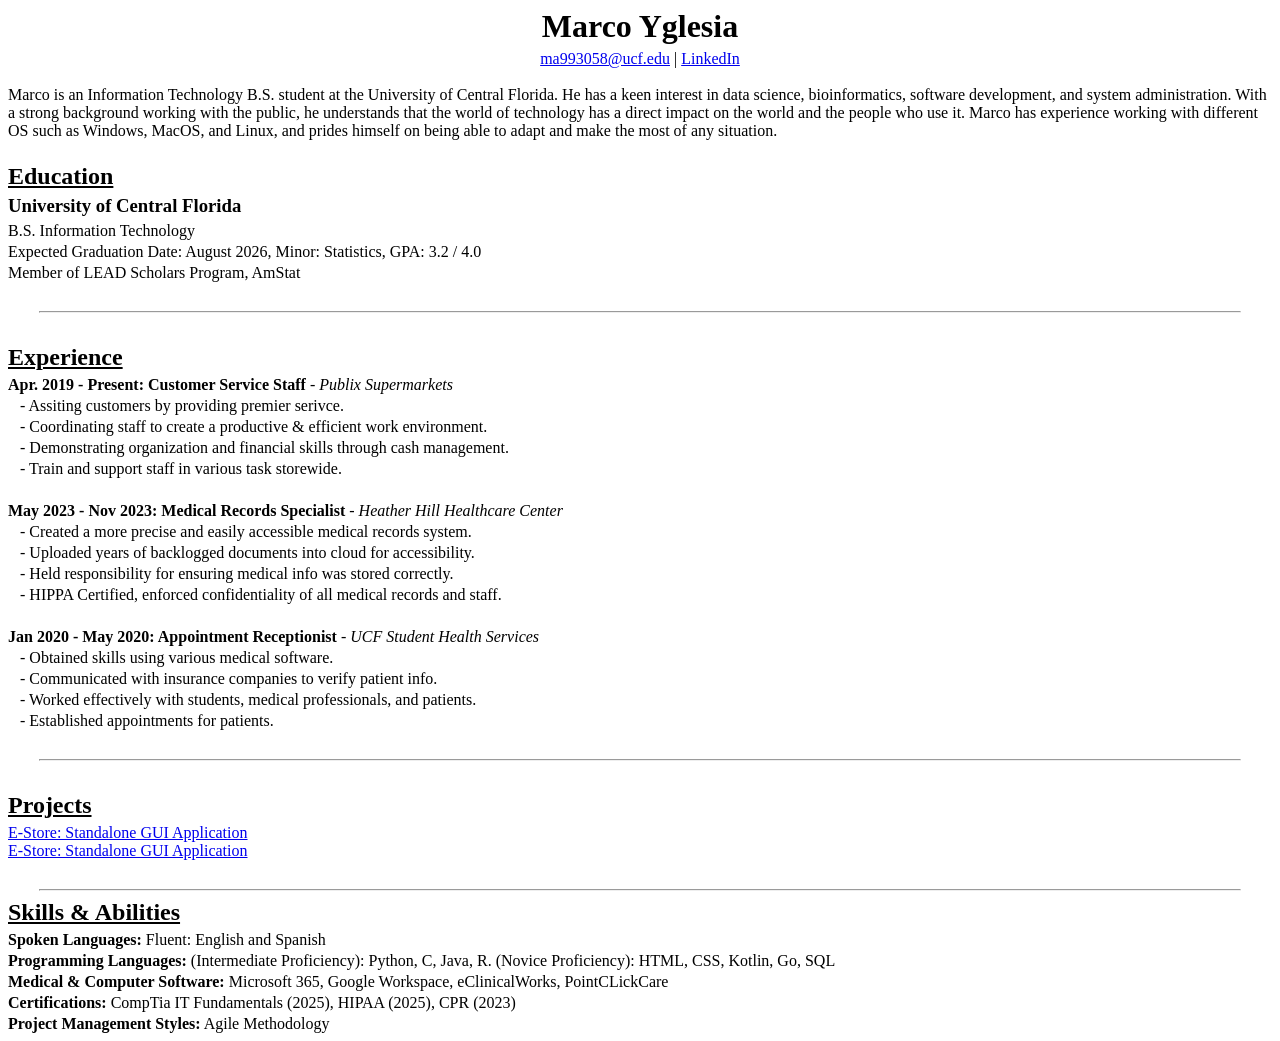
==== Resume.html @ 1983713d "Add files via upload" ====
<!DOCTYPE html>
<html lang="en">
<head>
    <meta charset="UTF-8">
    <title>
        Resume - Marco Yglesia
    </title>
</head>

<style>
    address {
        font-style: normal;
    }
    h1, h2, h3, p {
        margin: 5px 0;
    }
    p {
    margin: 3px 0;
    }
</style>

<body>
    <header>
        <h1 align="center">
            Marco Yglesia
        </h1>

        <address align = "center">
            <a href = "mailto:ma993058@ucf.edu" target="_blank">ma993058@ucf.edu</a>
                 |
            <a href = "https://www.linkedin.com/in/marco-yglesia-aba0831a2/" target="_blank">LinkedIn</a>
        </address>
    </header>

    <main>
        <section>
            <br>
            Marco is an Information Technology B.S. student at the University of Central Florida. He has a keen interest in data science, bioinformatics,
            software development, and system administration. With a strong background working with the public, he understands that the world of technology has a
            direct impact on the world and the people who use it. Marco has experience working with different OS such as Windows, MacOS, and Linux, and prides himself
            on being able to adapt and make the most of any situation.
            <br>
            <br>
        </section>

        <section>
            <h2><u>Education</u></h2>
            <article>
                <h3>University of Central Florida</h3>
                <p>B.S. Information Technology</p>
                <p>Expected Graduation Date: August 2026, Minor: Statistics, GPA: 3.2 / 4.0</p>
                <p>Member of LEAD Scholars Program, AmStat</p>

            </article>
        </section>

        <br>
        <hr width="95%">
        <br>

        <section>
            <h2><u>Experience</u></h2>
            <article>
                <p><b>Apr. 2019 - Present: Customer Service Staff</b> - <i>Publix Supermarkets</i> </p>
                <p>&nbsp;&nbsp;&nbsp;- Assiting customers by providing premier serivce.</p>
                <p>&nbsp;&nbsp;&nbsp;- Coordinating staff to create a productive & efficient work environment.</p>
                <p>&nbsp;&nbsp;&nbsp;- Demonstrating organization and financial skills through cash management.</p>
                <p>&nbsp;&nbsp;&nbsp;- Train and support staff in various task storewide.</p>
                <p>&nbsp;</p>

                <p><b>May 2023 - Nov 2023: Medical Records Specialist</b> - <i>Heather Hill Healthcare Center</i></p>
                <p>&nbsp;&nbsp;&nbsp;- Created a more precise and easily accessible medical records system.</p>
                <p>&nbsp;&nbsp;&nbsp;- Uploaded years of backlogged documents into cloud for accessibility.</p>
                <p>&nbsp;&nbsp;&nbsp;- Held responsibility for ensuring medical info was stored correctly.</p>
                <p>&nbsp;&nbsp;&nbsp;- HIPPA Certified, enforced confidentiality of all medical records and staff.</p>
                <p>&nbsp;</p>

                <p><b>Jan 2020 - May 2020: Appointment Receptionist</b> - <i>UCF Student Health Services</i></p>
                <p>&nbsp;&nbsp;&nbsp;- Obtained skills using various medical software.</p>
                <p>&nbsp;&nbsp;&nbsp;- Communicated with insurance companies to verify patient info.</p>
                <p>&nbsp;&nbsp;&nbsp;- Worked effectively with students, medical professionals, and patients.</p>
                <p>&nbsp;&nbsp;&nbsp;- Established appointments for patients.</p>
                <p>&nbsp;</p>
            </article>
        </section>

        <hr width="95%">
        <br>

        <section>
            <h2><u>Projects</u></h2>
            <a href = "mailto:ma993058@ucf.edu" target="_blank">E-Store: Standalone GUI Application</a>
            <br>
            <a href = "mailto:ma993058@ucf.edu" target="_blank">E-Store: Standalone GUI Application</a>



            <p></p>

        </section>

        <br>
        <hr width="95%">

        <section>
            <h2><u>Skills & Abilities</u></h2>
            <p><b>Spoken Languages:</b>&nbsp;Fluent: English and Spanish</p>
            <p><b>Programming Languages:</b>&nbsp;(Intermediate Proficiency): Python, C, Java, R. (Novice Proficiency): HTML, CSS, Kotlin, Go, SQL</p>
            <p><b>Medical & Computer Software:</b>&nbsp;Microsoft 365, Google Workspace, eClinicalWorks, PointCLickCare</p>
            <p><b>Certifications:</b>&nbsp;CompTia IT Fundamentals (2025), HIPAA (2025), CPR (2023)</p>
            <p><b>Project Management Styles:</b>&nbsp;Agile Methodology</p>
        </section>

    </main>
</body>
</html>
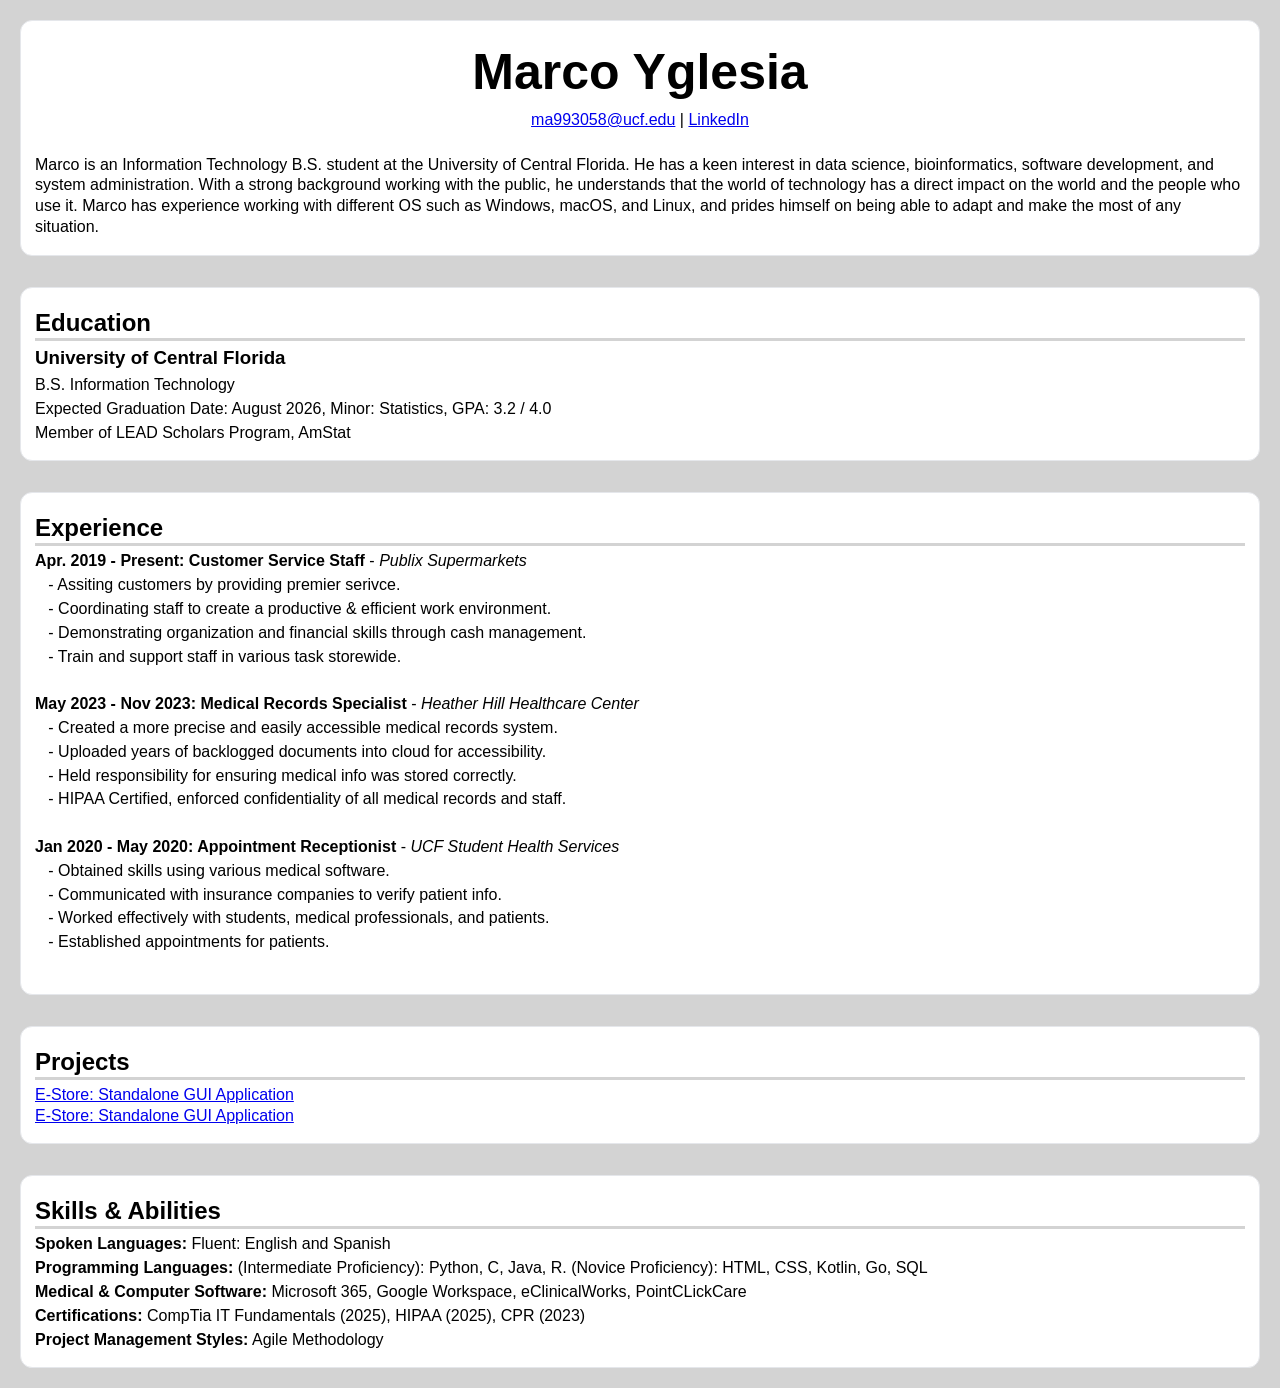
==== commit ee12cd94: "Add files via upload" ====
--- a/Resume.html
+++ b/Resume.html
@@ -1,7 +1,9 @@
 <!DOCTYPE html>
 <html lang="en">
 <head>
+    <link rel="stylesheet" href="ResumeStyle.css">
     <meta charset="UTF-8">
+    <meta name="viewport" content="width=device-width, initial-scale=1.0">
     <title>
         Resume - Marco Yglesia
     </title>
@@ -15,102 +17,96 @@
         margin: 5px 0;
     }
     p {
-    margin: 3px 0;
+        margin: 3px 0;
     }
 </style>
 
 <body>
-    <header>
-        <h1 align="center">
-            Marco Yglesia
-        </h1>
+<header class="card">
+    <h1>
+        Marco Yglesia
+    </h1>
+    <address align = "center">
+        <a href = "mailto:ma993058@ucf.edu" target="_blank">ma993058@ucf.edu</a>
+        |
+        <a href = "https://www.linkedin.com/in/marco-yglesia-aba0831a2/" target="_blank">LinkedIn</a>
+    </address>
+    <br>
+    <p>
+        Marco is an Information Technology B.S. student at the University of Central Florida. He has a keen interest in data science, bioinformatics,
+        software development, and system administration. With a strong background working with the public, he understands that the world of technology has a
+        direct impact on the world and the people who use it. Marco has experience working with different OS such as Windows, macOS, and Linux, and prides himself
+        on being able to adapt and make the most of any situation.
+    </p>
+</header>
 
-        <address align = "center">
-            <a href = "mailto:ma993058@ucf.edu" target="_blank">ma993058@ucf.edu</a>
-                 |
-            <a href = "https://www.linkedin.com/in/marco-yglesia-aba0831a2/" target="_blank">LinkedIn</a>
-        </address>
-    </header>
+<br>
 
-    <main>
-        <section>
-            <br>
-            Marco is an Information Technology B.S. student at the University of Central Florida. He has a keen interest in data science, bioinformatics,
-            software development, and system administration. With a strong background working with the public, he understands that the world of technology has a
-            direct impact on the world and the people who use it. Marco has experience working with different OS such as Windows, MacOS, and Linux, and prides himself
-            on being able to adapt and make the most of any situation.
-            <br>
-            <br>
-        </section>
+<main>
+    <section class="card">
+        <h2>Education</h2>
+        <article>
+            <h3>University of Central Florida</h3>
+            <p>B.S. Information Technology</p>
+            <p>Expected Graduation Date: August 2026, Minor: Statistics, GPA: 3.2 / 4.0</p>
+            <p>Member of LEAD Scholars Program, AmStat</p>
 
-        <section>
-            <h2><u>Education</u></h2>
-            <article>
-                <h3>University of Central Florida</h3>
-                <p>B.S. Information Technology</p>
-                <p>Expected Graduation Date: August 2026, Minor: Statistics, GPA: 3.2 / 4.0</p>
-                <p>Member of LEAD Scholars Program, AmStat</p>
+        </article>
+    </section>
 
-            </article>
-        </section>
+    <br>
 
+    <section class="card">
+        <h2>Experience</h2>
+        <article>
+            <p><b>Apr. 2019 - Present: Customer Service Staff</b> - <i>Publix Supermarkets</i> </p>
+            <p>&nbsp;&nbsp;&nbsp;- Assiting customers by providing premier serivce.</p>
+            <p>&nbsp;&nbsp;&nbsp;- Coordinating staff to create a productive & efficient work environment.</p>
+            <p>&nbsp;&nbsp;&nbsp;- Demonstrating organization and financial skills through cash management.</p>
+            <p>&nbsp;&nbsp;&nbsp;- Train and support staff in various task storewide.</p>
+            <p>&nbsp;</p>
+
+            <p><b>May 2023 - Nov 2023: Medical Records Specialist</b> - <i>Heather Hill Healthcare Center</i></p>
+            <p>&nbsp;&nbsp;&nbsp;- Created a more precise and easily accessible medical records system.</p>
+            <p>&nbsp;&nbsp;&nbsp;- Uploaded years of backlogged documents into cloud for accessibility.</p>
+            <p>&nbsp;&nbsp;&nbsp;- Held responsibility for ensuring medical info was stored correctly.</p>
+            <p>&nbsp;&nbsp;&nbsp;- HIPAA Certified, enforced confidentiality of all medical records and staff.</p>
+            <p>&nbsp;</p>
+
+            <p><b>Jan 2020 - May 2020: Appointment Receptionist</b> - <i>UCF Student Health Services</i></p>
+            <p>&nbsp;&nbsp;&nbsp;- Obtained skills using various medical software.</p>
+            <p>&nbsp;&nbsp;&nbsp;- Communicated with insurance companies to verify patient info.</p>
+            <p>&nbsp;&nbsp;&nbsp;- Worked effectively with students, medical professionals, and patients.</p>
+            <p>&nbsp;&nbsp;&nbsp;- Established appointments for patients.</p>
+            <p>&nbsp;</p>
+        </article>
+    </section>
+
+    <br>
+
+    <section class="card">
+        <h2>Projects</h2>
+        <a href = "mailto:ma993058@ucf.edu" target="_blank">E-Store: Standalone GUI Application</a>
         <br>
-        <hr width="95%">
-        <br>
-
-        <section>
-            <h2><u>Experience</u></h2>
-            <article>
-                <p><b>Apr. 2019 - Present: Customer Service Staff</b> - <i>Publix Supermarkets</i> </p>
-                <p>&nbsp;&nbsp;&nbsp;- Assiting customers by providing premier serivce.</p>
-                <p>&nbsp;&nbsp;&nbsp;- Coordinating staff to create a productive & efficient work environment.</p>
-                <p>&nbsp;&nbsp;&nbsp;- Demonstrating organization and financial skills through cash management.</p>
-                <p>&nbsp;&nbsp;&nbsp;- Train and support staff in various task storewide.</p>
-                <p>&nbsp;</p>
-
-                <p><b>May 2023 - Nov 2023: Medical Records Specialist</b> - <i>Heather Hill Healthcare Center</i></p>
-                <p>&nbsp;&nbsp;&nbsp;- Created a more precise and easily accessible medical records system.</p>
-                <p>&nbsp;&nbsp;&nbsp;- Uploaded years of backlogged documents into cloud for accessibility.</p>
-                <p>&nbsp;&nbsp;&nbsp;- Held responsibility for ensuring medical info was stored correctly.</p>
-                <p>&nbsp;&nbsp;&nbsp;- HIPPA Certified, enforced confidentiality of all medical records and staff.</p>
-                <p>&nbsp;</p>
-
-                <p><b>Jan 2020 - May 2020: Appointment Receptionist</b> - <i>UCF Student Health Services</i></p>
-                <p>&nbsp;&nbsp;&nbsp;- Obtained skills using various medical software.</p>
-                <p>&nbsp;&nbsp;&nbsp;- Communicated with insurance companies to verify patient info.</p>
-                <p>&nbsp;&nbsp;&nbsp;- Worked effectively with students, medical professionals, and patients.</p>
-                <p>&nbsp;&nbsp;&nbsp;- Established appointments for patients.</p>
-                <p>&nbsp;</p>
-            </article>
-        </section>
-
-        <hr width="95%">
-        <br>
-
-        <section>
-            <h2><u>Projects</u></h2>
-            <a href = "mailto:ma993058@ucf.edu" target="_blank">E-Store: Standalone GUI Application</a>
-            <br>
-            <a href = "mailto:ma993058@ucf.edu" target="_blank">E-Store: Standalone GUI Application</a>
+        <a href = "mailto:ma993058@ucf.edu" target="_blank">E-Store: Standalone GUI Application</a>
 
 
 
-            <p></p>
+        <p></p>
 
-        </section>
+    </section>
 
-        <br>
-        <hr width="95%">
+    <br>
 
-        <section>
-            <h2><u>Skills & Abilities</u></h2>
-            <p><b>Spoken Languages:</b>&nbsp;Fluent: English and Spanish</p>
-            <p><b>Programming Languages:</b>&nbsp;(Intermediate Proficiency): Python, C, Java, R. (Novice Proficiency): HTML, CSS, Kotlin, Go, SQL</p>
-            <p><b>Medical & Computer Software:</b>&nbsp;Microsoft 365, Google Workspace, eClinicalWorks, PointCLickCare</p>
-            <p><b>Certifications:</b>&nbsp;CompTia IT Fundamentals (2025), HIPAA (2025), CPR (2023)</p>
-            <p><b>Project Management Styles:</b>&nbsp;Agile Methodology</p>
-        </section>
+    <section class="card">
+        <h2>Skills & Abilities</h2>
+        <p><b>Spoken Languages:</b>&nbsp;Fluent: English and Spanish</p>
+        <p><b>Programming Languages:</b>&nbsp;(Intermediate Proficiency): Python, C, Java, R. (Novice Proficiency): HTML, CSS, Kotlin, Go, SQL</p>
+        <p><b>Medical & Computer Software:</b>&nbsp;Microsoft 365, Google Workspace, eClinicalWorks, PointCLickCare</p>
+        <p><b>Certifications:</b>&nbsp;CompTia IT Fundamentals (2025), HIPAA (2025), CPR (2023)</p>
+        <p><b>Project Management Styles:</b>&nbsp;Agile Methodology</p>
+    </section>
 
-    </main>
+</main>
 </body>
 </html>
--- a/ResumeStyle.css
+++ b/ResumeStyle.css
@@ -0,0 +1,55 @@
+body {
+    font-family: Arial, Helvetica, sans-serif;
+    background-color: LightGrey;
+    margin: 0;
+    padding: 15px;
+}
+
+body, main{
+    line-height: 1.3;
+}
+
+.card {
+    background: #ffffff;
+    border: 1px solid #e5e7eb;
+    border-radius: 12px;
+    padding: 14px;
+    margin: 5px;
+}
+
+
+h1 {
+    text-align: center;
+    font-size: 50px;
+    margin: 10px 0;
+}
+
+h2 {
+    border-bottom: lightgray 3px solid;
+}
+
+@media screen and (max-width: 412px) {
+    body{
+        padding: 10px;
+    }
+    h1 {
+        font-size: 30px;
+    }
+    .card {
+        padding: 10px;
+        border-radius: 10px;
+    }
+}
+
+@media screen and (max-width: 1024px) {
+    body {
+        padding: 25px;
+    }
+    h1 {
+        font-size: 55px;
+    }
+    .card {
+        padding: 20px;
+        border-radius: 15px;
+    }
+}
